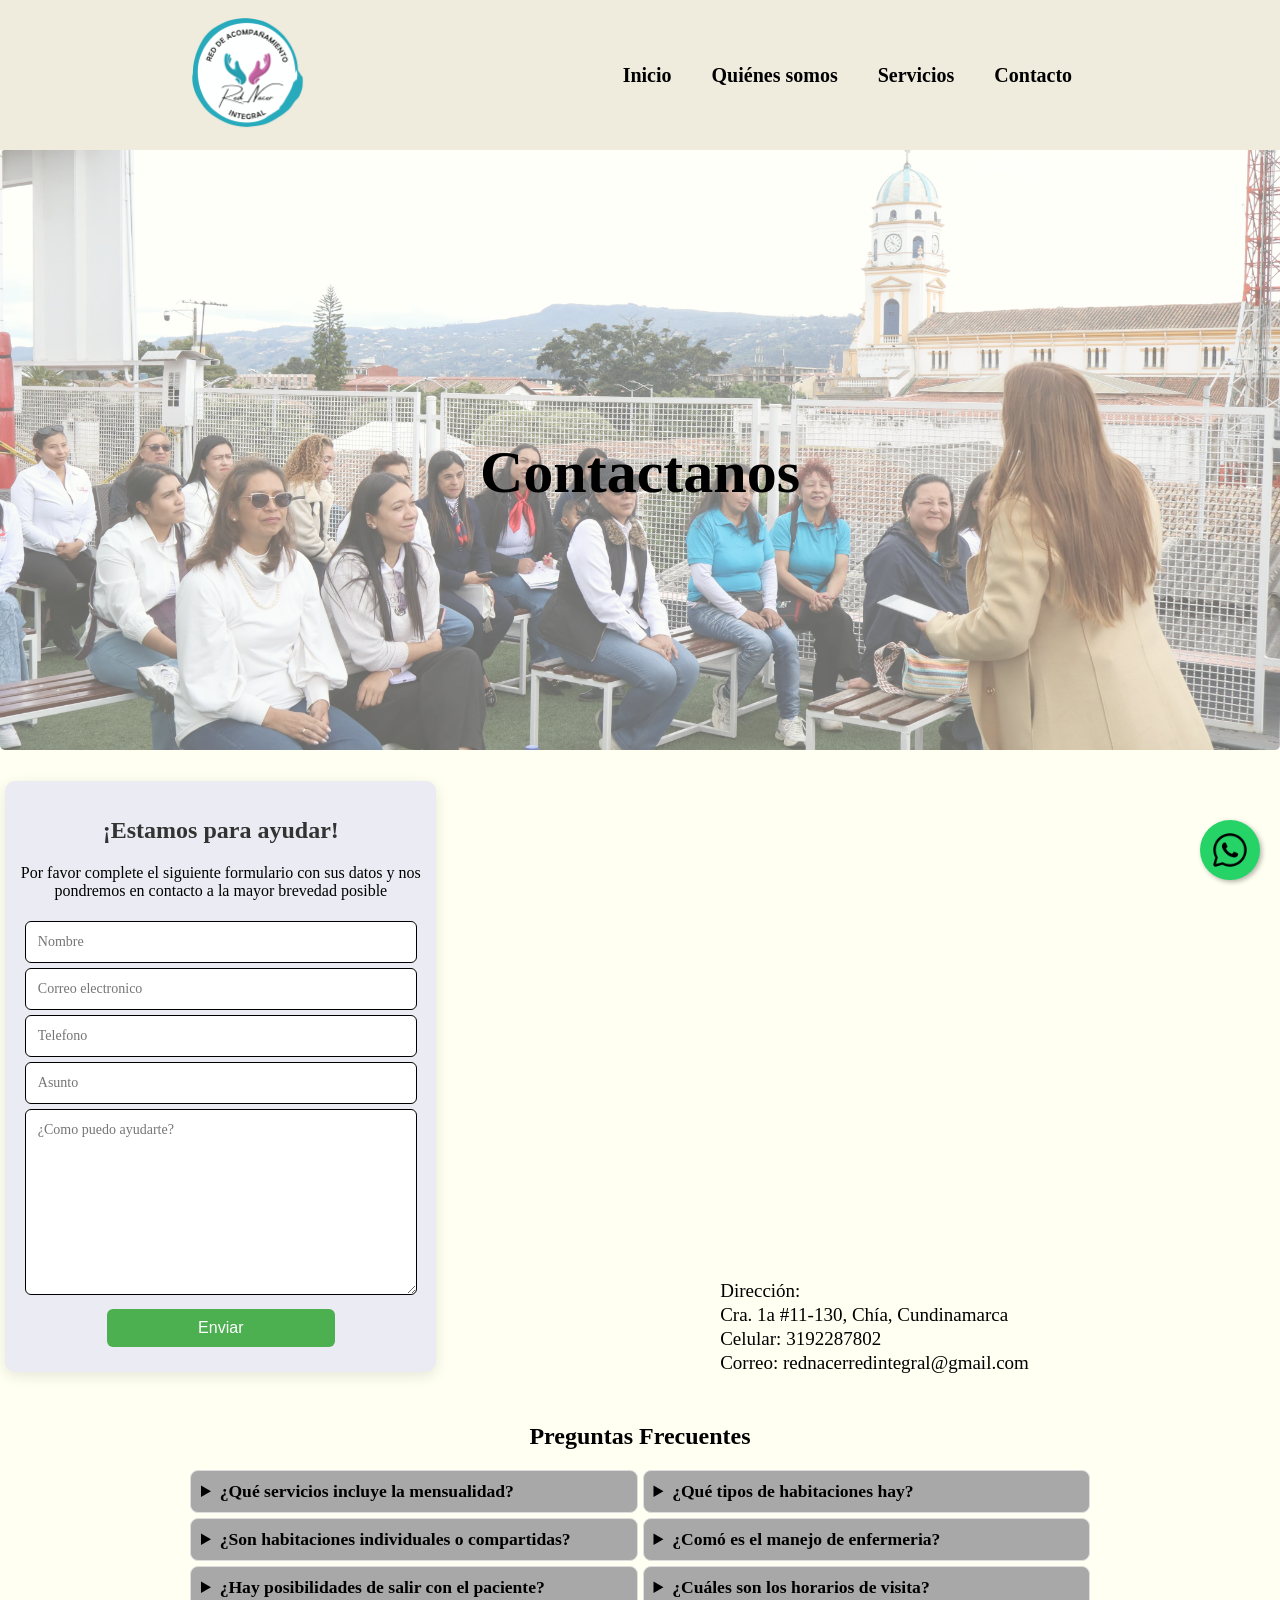
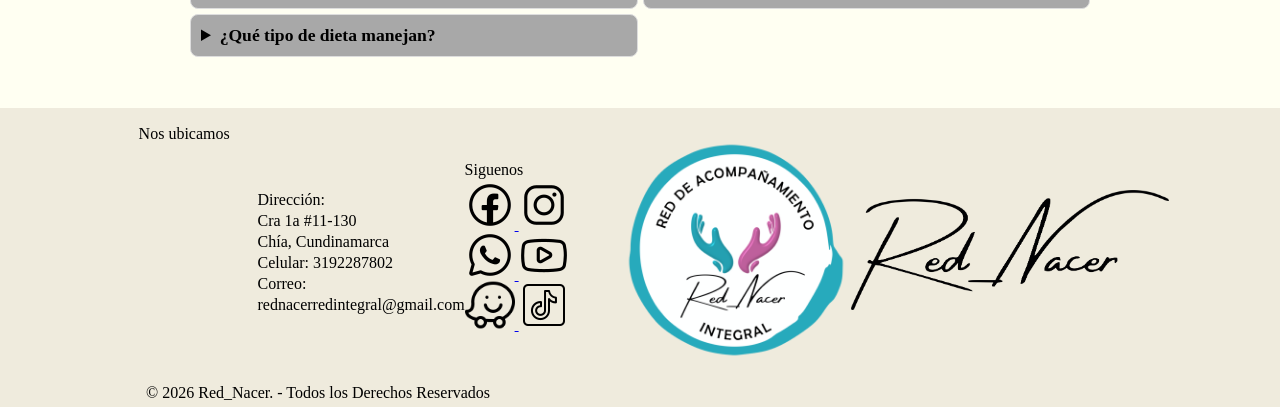
==== Contacto.html @ 2173541c "Add files via upload" ====
<!DOCTYPE html>
<html lang="en">
    <head>
        <meta charset="UTF-8">
        <meta name="viewport" content="width=device-width, initial-scale=1.0">
        <title>Red_Nacer</title>
        <link rel="stylesheet" href="CSS/style.css">
    </head>
    <body>
        <header>
            <div class="Con1">
                    <a href="index.html" class="Logo">
                        <img src = "Imagenes/HeayFoo/Imagotipo.png" alt="Red_Nacer">
                    </a>
                <nav>
                    <a href="index.html" class = "Botones">Inicio</a>
                    <a href="Quienes.html" class = "Botones">Quiénes somos</a>
                    <a href="Servicios.html" class = "Botones">Servicios</a>
                    <a href="Contacto.html" class = "Botones">Contacto</a>
                </nav>
            </div>
            
        </header>
        <section class="Superior">
            <div class="texto-superpuesto4">
                <h2>Contactanos</h2>
            </div>
            <div class="carrusel1">
                <div class="imagenes">
                    <div class="slide"><img src="Imagenes/Generales/CarruselNo1.jpg" alt="Imagen 1"></div>
                    <div class="slide"><img src="Imagenes/Generales/CarruselNo2.JPG" alt="Imagen 2"></div>
                    <div class="slide"><img src="Imagenes/Generales/CarruselNo3.JPG" alt="Imagen 3"></div>
                    <div class="slide"><img src="Imagenes/Generales/CarruselNo4.jpeg" alt="Imagen 4"></div>
                </div>
            </div>
        </section>
        <section class="PrimRec">
            <div class="formContainer">
                <h2>¡Estamos para ayudar!</h2>
                <p>Por favor complete el siguiente formulario con sus datos y nos pondremos en contacto a la mayor brevedad posible</p>
                <form action="https://formsubmit.co/rednacerredintegral@gmail.com" method="POST">
                <input type="text" id="nombre" name="nombre" required placeholder="Nombre"> 
                <input type="email" id="email" name="email" required placeholder="Correo electronico">
                <input type="tel" id="telefono" name="telefono" pattern="[0-9]{7,15}" placeholder="Telefono" required pla>
                <input type="text" id="asunto" name="asunto" required placeholder="Asunto">
                <textarea id="mensaje" name="mensaje" rows="5" required placeholder="¿Como puedo ayudarte?"></textarea>
                <input type="hidden" name="_next" value="http://127.0.0.1:5501/Contacto.html">
                <input type="hidden" name="_captcha" value="false">
                <div class="Bot">
                    <button type="submit">Enviar</button>
                </div>
                
                </form>
            </div>
                <div class="mapsContainer">
                    <div class="maps">
                        <iframe class="MapaInfe1" src="https://www.google.com/maps/embed?pb=!1m18!1m12!1m3!1d3975.491376787693!2d-74.0486475!3d4.8569976!2m3!1f0!2f0!3f0!3m2!1i1024!2i768!4f13.1!3m3!1m2!1s0x8e3f87f27288867b%3A0x726b973655802616!2zT2ZpQ2jDrWE!5e0!3m2!1ses!2sco!4v1778714699609!5m2!1ses!2sco" style="border:0;" allowfullscreen="" loading="lazy" referrerpolicy="no-referrer-when-downgrade"></iframe>
                    </div>
                    <div class="Dire">
                        <p>Dirección: </p>
                        <p>Cra. 1a #11-130, Chía, Cundinamarca</p>
                        <P>Celular: 3192287802</P>
                        <P>Correo: rednacerredintegral@gmail.com</P>
                    </div>
                </div>
            </div>

        </section>
        <h2 class="SubTitulo">Preguntas Frecuentes</h2>
        <div class="accordion">
            <details>
                <summary>¿Qué servicios incluye la mensualidad?</summary>
                <p>La mensualidad de la residencia permanente incluye minuta completa de alimentos, acceso a todas las terapias ofrecidas, servicio de lavanderia, aseo diario de la habitación, plan de cuidados dirigido por enfermeria, administración de medicamentos, asistencia en las actividades del paciente y participación en la rutina diaria del hogar</p>
            </details>
            <details>
                <summary>¿Qué tipos de habitaciones hay?</summary>
                <p> Tenemos dos tipos de habitación, una tipo cabaña de 16m2 en exteriores y otra tipo habitación interna de 21m2, ambas totalmente independientes y con baño privado</p>
            </details>
            <details>
                <summary>¿Son habitaciones individuales o compartidas?</summary>
                <p>Son habitaciones totalmente individuales con la posibilidad de ser flexibles para compartir segun lo requiera</p>
            </details>
            <details>
                <summary>¿Comó es el manejo de enfermeria?</summary>
                <p>Es un modelo donde se labora con dos enfermeras base en el dia, una cuidadora y dos enfermera en la noche, bajo la direción de una enfermera jefe especializada</p>
            </details>
            <details>
                <summary>¿Hay posibilidades de salir con el paciente?</summary>
                <p>Si, se permite la salida de residentes previamente informada por la familia y/o acudiente del paciente, junto con su medicación y acompañamiento del familiar o responsable</p>
            </details>
            <details>
                <summary>¿Cuáles son los horarios de visita?</summary>
                <p>De lunes a domingo de 9:30am a 4:30pm</p>
            </details>
            <details>
                <summary>¿Qué tipo de dieta manejan?</summary>
                <p>Manejamos una minuta guiada por nutricionista, realizamos una valoración inicial por cada paciente, seguimiento y control en la cual nos adaptamos a la necesidad del mismo</p>
            </details>

        </div>
        <footer>
            <div class = "ConFoot1">
                <div class="SubConFoot3">
                    <p>Nos ubicamos</p>
                    <iframe class="MapaInfe" src="https://www.google.com/maps/embed?pb=!1m18!1m12!1m3!1d7950.982753575386!2d-74.05170961396264!3d4.856997599999999!2m3!1f0!2f0!3f0!3m2!1i1024!2i768!4f13.1!3m3!1m2!1s0x8e3f87f27288867b%3A0x726b973655802616!2zT2ZpQ2jDrWE!5e0!3m2!1ses!2sco!4v1778654256208!5m2!1ses!2sco"style="border:0;" allowfullscreen="" loading="lazy" referrerpolicy="no-referrer-when-downgrade"></iframe>
                </div>
                <div class = "SubConFoot1">
                    <p>Dirección: </p>
                    <P>Cra 1a #11-130</P>
                    <p>Chía, Cundinamarca</p> 
                    <P>Celular: 3192287802</P>
                    <P>Correo:</P>
                    <p>rednacerredintegral@gmail.com</p>  
                </div>
                <div class ="SubConFoot2"> 
                    <div class ="Siguenos">Siguenos</div>
                    <div class ="Redes">
                        <a href="https://www.facebook.com/red.ruby.duque?rdid=NY1OnVmPwVbHK1QJ&share_url=https%3A%2F%2Fwww.facebook.com%2Fshare%2F1AuRaHdLq2%2F#">
                            <img src = "Imagenes/HeayFoo/icons8-facebook-50.png" alt = "Facebook de Red_Nacer">
                        </a>
                        <a href="https://www.instagram.com/red_nacer_rubyduque">
                            <img src = "Imagenes/HeayFoo/icons8-instagram-50.png" alt = "Instagram de Red_Nacer">
                        </a>
                        <a href="https://api.whatsapp.com/send?phone=573192287802&text=Hola,%20me%20gustar%C3%ADa%20obtener%20m%C3%A1s%20informaci%C3%B3n">
                            <img src = "Imagenes/HeayFoo/icons8-whatsapp-50.png" alt = "WhatsApp de la Montaña">
                        </a>
                        <a href="https://www.youtube.com/">
                            <img src = "Imagenes/HeayFoo/icons8-youtube-play-50.png" alt = "Youtube de RedNacer">
                        </a>
                        <a href="https://ul.waze.com/ul?venue_id=187433009.1874002406.13298839&overview=yes&utm_campaign=default&utm_source=waze_website&utm_medium=lm_share_location">
                            <img src = "Imagenes/HeayFoo/waze.png" alt = "Waze de Red_Nacer">
                        </a>
                        <a href="https://www.tiktok.com/">
                            <img src = "Imagenes/HeayFoo/icons8-tik-tok-50.png" alt = "tiktok de Red_Nacer">
                        </a>
                    </div>

                </div>
                <div class ="SubConFoot4">
                    <a href="index.html" class="LogoInfe">
                        <img src = "Imagenes/HeayFoo/Imagotipo.png" alt="Red_Nacer">
                    </a>
                    <a href="index.html" class="LogoInfe2">
                        <img src = "Imagenes/HeayFoo/Logotipo.png" alt="Red_Nacer">
                    </a>
                </div>



                
            </div>
            <div class = "ConFoot2">
                <p>© 2026 Red_Nacer. - Todos los Derechos Reservados</p>
            </div>
        </footer> 
        <a href="https://api.whatsapp.com/send?phone=573192287802&text=Hola,%20me%20gustar%C3%ADa%20obtener%20m%C3%A1s%20informaci%C3%B3n"class="whatsapp-float" target="_blank">
            <img src="Imagenes/HeayFoo/icons8-whatsapp-50.png" alt="WhatsApp" class="whatsapp-icon">
        </a> 
        <script defer src="main.js"></script>
        
    </body>
</html>
---- CSS/style.css ----
@font-face {
    font-family: BerlinSansFB;
    src: url("/Fuente/berlin-sans-fb/BRLNSRnormal.TTF");
}

body{
    margin: 0;
    list-style: none;
    background-color: #FFFFF2 ;
}
/*---------WhatsApp Flotante----------*/
.whatsapp-float {
    position: fixed;
    bottom: 20px;
    right: 20px;
    width: 60px;
    height: 60px;
    background-color: #25d366;
    border-radius: 50%;
    display: flex;
    align-items: center;
    justify-content: center;
    box-shadow: 2px 2px 5px rgba(0, 0, 0, 0.3);
}
.whatsapp-icon {
    width: 40px;
    height: 40px;
}
@media (max-width: 750px) {
    .whatsapp-float{
        width: 50px;
        height: 50px;
    }
    .whatsapp-icon{
        width: 30px;
        height: 30px;
    }
}

/*---------------HEADER---------------*/
/* ====== ESCRITORIO ====== */
header {
    background-color: #EFEBDD;
    font-family: BerlinSansFB;
    font-size: 20px;
}

header a {
    text-decoration: none;
    color: black;
}

header img {
    height: 119px;
}

header nav{
    justify-content: center;
}

.Con1 {
    display: flex;
    align-items: center;
    justify-content: space-around;
    max-width: 1200px;
    margin: 0 auto;
    padding: 13px 20px;
}
.Botones {
    padding: 13px 20px;
    transition: color 0.3s ease-in-out;
    font-weight: 580;
}
.Botones:hover {
    color: #38ADBE;
}

/* ====== RESPONSIVE HEADER ====== */
.Con1 nav{
    display: flex;
}
@media (max-width: 770px) {
    header img {
        height: 80px;
    }
    .Con1 {
        display: flex;
        flex-direction: column;
    }
    .Con1 nav{
        width: 100%;
    }
    .Botones{
        padding-inline: 6%;
        padding-block: 1%;
        font-size: 17px;
    }
}
@media (max-width: 500px) {
    header img {
        height: 80px;
    }
    .Con1 {
        display: flex;
        flex-direction: column;
    }
    .Botones{
        padding-inline: 2.7%;
    }
}

/*---------------FOOTER---------------*/
footer{
    height: 100%;
    background-color:#EFEBDD;
    align-items: center;   
    justify-content: center;
    padding-left: 52px;
    padding-right: 52px;
    padding-top: 17px;
    padding-bottom: 5px;
}
.LogoInfe{
    height: auto;
    width: auto;
}
.LogoInfe img{
    max-height: 230px;
}
.LogoInfe2{
    height: auto;
    width: auto;
    align-items: center;
}
.LogoInfe2 img{
    max-height: 120px;
    align-items: center;
}
.ConFoot1{
    display: flex;
    align-items: center;  
    justify-content: space-around;
    padding-left: 5%;
    padding-right: 5%;
}
.SubConFoot1{
    line-height: 5px;
    font-family: BerlinSansFB;
    font-size: 16px;
    align-items: center;
    font-weight: 530
}
.SubConFoot2{
    line-height: 5px;
    font-family: BerlinSansFB;
    font-size: 16px;
    font-weight: 530;
}

.SubConFoot2 div{
    padding-bottom: 5%;
}
.SubConFoot2 img{
    max-width: 50px;
}
.ConFoot2{
    padding-left: 8%;
    font-family: BerlinSansFB;
    font-weight: 530;
}
.ConFoot2 p{
    padding-top: 5px;
    margin: 0%;
}
.SubConFoot3{
    font-family: BerlinSansFB;
    font-weight: 530;
    text-align: center;
}
.SubConFoot3 p{
    margin: 0%;
    padding-bottom: 1%;
}
.SubConFoot4{
    display: flex ;
    align-items: center;

}
.MapaInfe{
    min-height: 230px;
    width: 100%;
}

@media (max-width: 1025px) {
    .LogoInfe img{
        height: 130px;
    }
    .LogoInfe2 img{
        height: 70px;
    }
    .SubConFoot1{
        font-size: 14px;
    }
    .SubConFoot2{
        font-size: 15px;
    }
    .SubConFoot3 p{
        font-size: 15px;
    }
    .SubConFoot2 img{
        height: 35px;
    }
    .MapaInfe{
        height: 20px;
    }
}
@media (max-width: 820px) {
    .LogoInfe img{
        height: 110px;
    }
    .LogoInfe2 img{
        height: 90px;
    }
    .ConFoot1{
        flex-direction: column;
    }
    .SubConFoot1{
        font-size: 13px;
    }
    .SubConFoot2{
        font-size: 13px;
    }
    .SubConFoot2 img{
        transform: scale(0.9);
    }
    .SubConFoot3 p{
        font-size: 13px;
    }
}
@media (max-width: 400px) {
    .LogoInfe img{
        height: 100px; 
    }
    .LogoInfe2 img{
        height: 80px; 
    }
    .SubConFoot1{
        font-size: 11px;
    }
    .SubConFoot2 img{
        transform: scale(0.8);
    }
    .ConFoot2{
        font-size: 11px;
    }
}
/*-----------------------PAGINA PRINCIPAL------------------------*/
/*---------------CARRUSEL---------------*/
.carrusel {
    width: 100%;
    height: 600px;
    overflow: hidden;
    border-radius: 5px;
    box-shadow: 0 0 10px rgba(0,0,0,0);
    position: relative;
}
.imagenes {
    display: flex;
    width: 100%;
    height: 100%;
    animation: deslizar 18s infinite;
    opacity: 0.6;
}
.slide {
    width: 100%;
    flex-shrink: 0;
}
.slide img {
    width: 100%;
    height: 100%;
    object-fit: cover;
}
/* Animación automática */
@keyframes deslizar {
    /* Imagen 1 */
    0%   { transform: translateX(0%); }
    20%  { transform: translateX(0%); }

    /* Imagen 2 */
    25%  { transform: translateX(-100%); }
    45%  { transform: translateX(-100%); }

    /* Imagen 3 */
    50%  { transform: translateX(-200%); }
    70%  { transform: translateX(-200%); }

    /* Imagen 4 */
    75%  { transform: translateX(-300%); }
    95%  { transform: translateX(-300%); }

    /* Regreso a inicio */
    100% { transform: translateX(0%); }
}
/*---------------Experiencia---------------*/
.Superior{
    display: flex;
    align-items: center;     /* centra verticalmente */
    justify-content: center; /* centra horizontalmente */
    pointer-events: none;    /* para que no interfiera con clics si es necesario */
}
.texto-superpuesto {
    position: absolute;
    background-color: transparent;
    color: black;
    padding: 0%;
    border-radius: 8px;
    z-index: 1; /* asegúrate de que esté por encima */
    width:fit-content;
    max-width: 15%;     
}
.texto-superpuesto h2 {
    margin-bottom: 5px;
    font-size: 32px;
    font-family: BerlinSansFB;
    width: fit-content;
    text-align: center;
}
.Experiencia{
    text-align: center;
    height: fit-content;
    padding-top: 50px;
    padding-bottom: 50px;
    padding-left: 30%;
    padding-right: 30%;
}
.Experiencia h3{
    font-family: BerlinSansFB;
    font-size: 48px;
    font-weight: bold;
    height: 40%;
}

@media (max-width: 1025px) {
    .texto-superpuesto{
        max-width: 50%;
    }
}
@media (max-width: 770px) {
    .texto-superpuesto{
        max-width: 70%;
    }
    .Experiencia{
        padding: 5%;
    }
    .Experiencia p{
        text-align: center;
    }
    .Experiencia h3{
        font-size: 30px;
    }
}
/*---------------PILARES---------------*/
/* Contenedor principal de pilares */
.pilares {
    text-align: center;
    padding-bottom: 30px;
    background-color: #FFFFF2;
}

.pilares h2 {
    font-size: 28px;
    margin: 0px;
    padding: 30px;
    font-family: BerlinSansFB;
}

/* Grid de pilares */
.contenedor-pilares {
    display: grid;
    grid-template-columns: repeat(auto-fit, minmax(280px, 1fr));
    gap: 20px;
    max-width: 1200px; /* Limita el ancho máximo */
    margin: 0 auto; /* Centra el contenedor */
    padding: 0 20px; /* Espaciado lateral */
}

/* Limitar a máximo 3 columnas en pantallas grandes */
@media (min-width: 1024px) {
    .contenedor-pilares {
        grid-template-columns: repeat(3, 1fr);
    }
}

/* Cada pilar individual */
.pilar {
    position: relative;
    width: 100%; /* Cambiado de 380px a 100% */
    height: 380px;
    overflow: hidden;
    border-radius: 5px;
    margin: 0 auto; /* Centra si hay espacio extra */
}

.pilar img {
    width: 100%;
    height: 100%;
    object-fit: cover;
    filter: brightness(85%);
    transition: filter 0.8s ease-in-out;
    opacity: 0.65;
}

.pilar .texto {
    font-family: BerlinSansFB;
    position: absolute;
    top: 50%; /* Cambiado de bottom a top */
    left: 50%;
    transform: translate(-50%, -50%); /* Centra horizontal Y verticalmente */
    font-size: 22px;
    font-weight: bold;
    color: black;
    background-color: transparent;
    padding: 6px 12px;
    border-radius: 5px;
    backdrop-filter: blur(3px);
}

.texto.normal {
    color: black;
}

.texto.hover {
    color: black;
    opacity: 0;
    pointer-events: none;
    font-family: BerlinSansFB;
}

.pilar:hover img {
    filter: brightness(60%);
    opacity: 0.3;
    transition: filter 0.8s ease-in-out;
}

.pilar:hover .texto.normal {
    opacity: 0;
}

.pilar:hover .texto.hover {
    opacity: 1;
}
@media (min-width: 1024px) {
            .contenedor-pilares {
                grid-template-columns: repeat(3, 1fr);
            }
        }

        /* 2 columnas en tablets */ 
@media (min-width: 768px) and (max-width: 1023px) {
            .contenedor-pilares {
                grid-template-columns: repeat(2, 1fr);
            }
        }

        /* 1 columna en móviles */
@media (max-width: 767px) {
            .contenedor-pilares {
                grid-template-columns: 1fr;
            }
        }
@media (max-width: 1025px) {
    .pilar {
        height: 340px;
    }
}
@media (max-width: 770px) {
    .pilar {
        display: flex;
        width: 100%;
        height: 100%;
        border-radius: 10%;
        align-items: center;
        justify-content: center;
    }
    .pilar:hover .texto.hover {
        font-size: 16px;
    }
}
/*---------------NUESTROS SERVICIOS---------------*/
.NuestroServicios {
    width: 100%;
    background-color: #FFFFF2;
    text-align: center;
    font-family: BerlinSansFB;
    padding-bottom: 30px;
}
.NuestroServicios h2 {
    font-size: 24px;
    padding: 30px;
    margin: 0%;

}
.bloque {
    display: flex;
    align-items: center;
    justify-content: center;
    gap: 5%;
    padding-bottom: 30px;
    padding-top: 30px;
    padding-left: 15%;
    padding-right: 15%;
    flex-wrap: wrap;
}
.bloque:hover{
    background-color: #ffffde;
}
.bloque img {
    width: 45%;
    height: auto;
    border-radius: 5px;
}
.bloqueAlt {
    display: flex;
    align-items: center;
    justify-content: center;
    gap: 5%;
    padding-bottom: 30px;
    padding-top: 30px;
    padding-left: 15%;
    padding-right: 15%;
    flex-wrap: wrap;
}
.bloqueAlt:hover{
    background-color:#ffffde;
}
.bloqueAlt img {
    width: 45%;
    height: auto;
    border-radius: 5px;
}
.contenido {
    width: 35%;
    text-align: center;
    padding-left: 1%;
    padding-right: 1%;
}
.contenido h3 {
    font-size: 1.2rem;
    
}
.contenido p {
    font-size: 20px;
    line-height: 1.5;
    font-family: BerlinSansFB;
}
.espacios a{
    text-decoration: none;
    color: black;
}

@media (max-width: 1025px) {
    .bloque{
        padding-inline: 1%;
    }
    .bloqueAlt{
        padding-inline: 1%;
    }
    .bloque img {
    width: 40%;
    height: auto;
    }
    .bloqueAlt img {
    width: 40%;
    height: auto;
    }
}
@media (max-width: 770px) {
    .bloque{
        padding-inline: 1%;
    }
    .bloque img{
        width: 85%;
    }
    .bloqueAlt{
        padding-inline: 1%;
        flex-direction: column-reverse;
    }
    .bloqueAlt img{
        width: 85%;
    }
    .contenido{
        width: 85%;
    }
}
@media (max-width: 450px) {
    .bloque{
        padding-inline: 2%;
        flex-direction: column;
    }
    .bloqueAlt{
        padding-inline: 2%;
        flex-direction: column-reverse;

    }
}
/*----------------------SERVICIOS-----------------------*/
/*--------------SUPERIOR----------------*/
.texto-superpuesto1 {
    position: absolute;
    background-color: transparent;
    color: black;
    padding: 0%;
    border-radius: 8px;
    z-index: 1; /* asegúrate de que esté por encima */
    width:fit-content;
    max-width: 15%;     
}
.texto-superpuesto1 h2 {
    margin-bottom: 5px;
    font-size: 60px;
    font-family: BerlinSansFB;
    width: fit-content;
    text-align: center;
}
/*--------------SERVICIOS----------------*/
.Servicios {
    width: 100%;
    background-color: white;
    text-align: center;
    font-family: BerlinSansFB;
}
.Servicios h2 {
    font-size: 24px;
    padding: 30px;
    margin: 0%;
}
.bloque1 {
    font-family: nunito;
    display: flex;
    align-items: center;
    justify-content:center;
    gap: 5%;
    padding-bottom: 1%;
    padding-top: 1%;
    padding-left: 1%;
    padding-right: 1%;
    flex-wrap: wrap;
    margin-top: 1%;
    margin-bottom: 1%;
    margin-inline: 14%;
    background-color: #EBEBF3;
    border-radius: 5px;
}
.bloque1 img {
    width: 30%;
    height: auto;
    border-radius: 5px;
}
.bloque1 ul{
    text-align: left;
    font-family: nunito;
}
.bloque1Alt {
    font-family: nunito;
    display: flex;
    align-items: center;
    justify-content:center;
    gap: 5%;
    padding-bottom: 1%;
    padding-top: 1%;
    padding-left: 1%;
    padding-right: 1%;
    flex-wrap: wrap;
    margin-top: 1%;
    margin-bottom: 1%;
    margin-inline: 14%;
    background-color: #EBEBF3;
    border-radius: 5px;
}
.bloque1Alt img {
    width: 30%;
    height: auto;
    border-radius: 5px;
}
.bloque1Alt ul{
    text-align: left;
    font-family: nunito;
}
.contenido1 {
    width: 35%;
    text-align: center;
    padding-left: 1%;
    padding-right: 1%;
}
.contenido1 h3 {
    font-size: 1.2rem;
}
.contenido1 p {
    font-size: 16px;
    line-height: 1.5;
}
.Servicios a{
    text-decoration: none;
    color: black;
}
@media (max-width: 1025px) {
    .texto-superpuesto1{
        max-width: 50%;
    }
    .bloque1{
        margin-inline: 2%;
        gap: 2%;
    }
    .bloque1 img{
        width: 50%;
    }
    .bloque1Alt{
        margin-inline: 2%;
        gap: 2%;
    }
    .bloque1Alt img{
        width: 50%;
    }
    .contenido1{
        width: 45%;
    }
    .contenido1 p{
        padding-block: 1%;
        margin-block: 1%;
        font-size: 15px;
    }
}
@media (max-width: 770px) {
    .texto-superpuesto1{
        max-width: 70%;
    }
    .bloque1{
        flex-direction:column;
    }
    .bloque1 img{
        width: 80%;
    }
    .bloque1Alt img{
        width: 80%;
    }
    .contenido1{
        width: 85%;
    }
    .contenido1 p{
        padding-block: 1%;
        margin-block: 1%;
        font-size: 14px;
    }
    .bloque1Alt{
        margin-block: 2%;
        flex-direction: column-reverse;
    }
}




/*------------------QUIENES SOMOS----------------------*/
/*--------------SUPERIOR----------------*/
.texto-superpuesto3 {
    position: absolute;
    background-color: transparent;
    color: black;
    padding: 0%;
    border-radius: 8px;
    z-index: 1; /* asegúrate de que esté por encima */
    width:fit-content;
    max-width: 30%;     
}
.texto-superpuesto3 h2 {
    margin-bottom: 5px;
    font-size: 60px;
    font-family: BerlinSansFB;
    width: fit-content;
    text-align: center;
    z-index: 100;
}

/*------------EQUIPO-----------*/
.Equipo {
    width: 100%;
    background-color: #FFFFF2;
    text-align: center;
    font-family: BerlinSansFB;
}
.bloque3 {
    display: flex;
    align-items: center;
    justify-content:center;
    flex-wrap:wrap;
    padding-block: 1%;
    padding-inline: 1%;
    margin-block: 1%;
    margin-inline: 18%;
    background-color: #FFFFF2;
    border-radius: 10px;
}
.EqIMG{
    width: 100%;
}
.img-container {
    position: relative;
    display: flex;
    justify-content: center;
    align-items: center;
    max-height: 100%;
    width: 100%;
    margin-inline: 10% ;
    border-radius: 10px;
    overflow: hidden;
}
.contenido3{
    margin-inline: 4%;
    margin-bottom: 2%;
}
.contenido3 h3{
    font-size: 24px;
}
.contenido3 p{
    font-size: 19px;
}
@media (max-width: 1025px) {
    .texto-superpuesto3{
        max-width: 100%;
    }
    .bloque2{
        margin-inline: 4%;
    }
    .Gene{
        margin-inline: 8%;
    }
    .bloque3{
        margin-inline: 8%;
    }
}
@media (max-width: 770px) {
    .SubGene h3 {
    font-size: 20px;  
    }
    .SubGene p {
        font-size: 16px;
        line-height: 1.5;
    }
    .meta p{
        color: white;
        font-weight: 500;
        font-size: 16px;
    }
    .contenido3 h3{
    font-size: 21px;
    }
    .contenido3 p{
    font-size: 16px;
    }
    .img-container {
        max-height: 300px;
    }

}
@media (max-width: 450px){
    .texto-superpuesto3 h2{
        font-size: 35px;
    }
    .Gene{
        margin-inline: 5%;
    }
    .bloque3{
        margin-inline: 5%;
    }
    SubGene h3 {
    font-size: 15px;  
    }
    .SubGene p {
        font-size: 13px;
        line-height: 1.5;
    }
    .meta p{
        font-size: 13px;
    }
    .contenido3 h3{
    font-size: 16px;
    }
    .contenido3 p{
    font-size: 13px;
    }
    .img-container {
        max-height: 300px;
        margin-inline: 5%;
    }
    .meta{
        margin-inline: 6%;
    }
}

/*---------------PILARES QUIENES SOMOS  ---------------*/
/* Contenedor principal de pilares */
.Tit{
    font-size: 40px;
}
.pilares1 {
    text-align: center;
    padding-bottom: 30px;
    background-color: #FFFFF2;
}

.pilares1 h2 {
    font-size: 28px;
    margin: 0px;
    padding: 30px;
    font-family: BerlinSansFB;
}

/* Grid de pilares */
.contenedor-pilares1 {
    display: grid;
    grid-template-columns: repeat(auto-fit, minmax(280px, 1fr));
    gap: 20px;
    max-width: 1200px;
    margin: 0 auto;
    padding: 2% 26px;
    justify-items: center; /* Centra los elementos */
}

/* Limitar a máximo 4 columnas en pantallas grandes */
@media (min-width: 1024px) {
    .contenedor-pilares1 {
        grid-template-columns: repeat(3, 1fr);
        justify-items: center; /* Mantén el centrado */
    }
}

/* Cada pilar individual */
.pilar1 {
    position: relative;
    width: 100%;
    max-width: 300px; /* ← Limita el ancho máximo */
    height: 700px;
    overflow: hidden;
    border-radius: 5px;
    margin: 0; /* Quita el margin auto, ya no es necesario */
}

.pilar1 img {
    width: 100%;
    height: 100%;
    object-fit: cover;
    filter: brightness(85%);
    transition: filter 0.8s ease-in-out;
    opacity: 0.65;
}

.pilar1 .texto {
    font-family: BerlinSansFB;
    position: absolute;
    top: 50%; /* Cambiado de bottom a top */
    left: 50%;
    transform: translate(-50%, -50%); /* Centra horizontal Y verticalmente */
    font-size: 25px;
    font-weight: bold;
    color: black;
    background-color: transparent;
    padding: 6px 12px;
    border-radius: 5px;
    backdrop-filter: blur(3px);
}

.pilar1:hover img {
    filter: brightness(60%);
    opacity: 0.3;
    transition: filter 0.8s ease-in-out;
}

.pilar1:hover .texto.normal {
    opacity: 0;
}

.pilar1:hover .texto.hover {
    opacity: 1;
}

        /* 2 columnas en tablets */ 
@media (min-width: 768px) and (max-width: 1023px) {
            .contenedor-pilares1 {
                grid-template-columns: repeat(2, 1fr);
            }
        }

        /* 1 columna en móviles */
@media (max-width: 767px) {
            .contenedor-pilares1 {
                grid-template-columns: 1fr;
            }
        }
@media (max-width: 1025px) {
    .pilar1 {
        height: 340px;
    }
}
@media (max-width: 770px) {
    .pilar1 {
        display: flex;
        width: 80%;
        height: 400px;
        border-radius: 10%;
        align-items: center;
        justify-content: center;
    }
    .pilar1:hover .texto.hover {
        font-size: 16px;
    }
}

/*------------------CONTACTO----------------------*/
/*--------------SUPERIOR----------------*/
.texto-superpuesto4 {
    position: absolute;
    background-color: transparent;
    color: black;
    padding: 0%;
    border-radius: 8px;
    z-index: 1; /* asegúrate de que esté por encima */
    width:fit-content;
    max-width: 30%;     
}
.texto-superpuesto4 h2 {
    margin-bottom: 5px;
    font-size: 60px;
    font-family: BerlinSansFB;
    width: fit-content;
    text-align: center;
    z-index: 100;
}
/*---------------CARRUSEL---------------*/
.carrusel1 {
    width: 100%;
    height: 600px;
    overflow: hidden;
    border-radius: 5px;
    box-shadow: 0 0 10px rgba(0,0,0,0);
    position: relative;
}
.imagenes1 {
    display: flex;
    width: 100%;
    height: 100%;
    animation: deslizar 18s infinite;
    opacity: 0.6;
}
.slide1 {
    width: 100%;
    flex-shrink: 0;
}
.slide1 img {
    width: 100%;
    height: 100%;
    object-fit: cover;
}
/*------------Formulario-------------*/
.formContainer {
    background: #EBEBF3;
    padding-inline: 1.2%;
    padding-block: 1.2%;
    border-radius: 10px;
    box-shadow: 0px 4px 15px rgba(0,0,0,0.1);
    max-width: 400px;
    width: 100%;
    font-family: BerlinSansFB;
    align-items: center;
}
.formContainer h2 {
    text-align: center;
    margin-bottom: 20px;
    color: #333;
    font-size: 24px;
}
.formContainer p {
    text-align: center;
    font-size: 19;
}
input{
    font-family: BerlinSansFB;
}
form input, form textarea {
    width:91.5%;
    padding: 12px;
    margin-top: 5px;
    border: 1px solid black;
    border-radius: 6px;
    font-size: 14px;
    margin-inline: 1%;
}
form input:focus,form textarea:focus {
    border-color: #4CAF50;
    outline: none;
}
textarea{
    font-family: BerlinSansFB;
    height: 160PX;
}
.Bot{
    display: flex;
    justify-content: center;
    align-items: center;
    margin: 2.5%;
}
button {
    
    width: 60%;
    padding: 10px;
    background: #4CAF50;
    color: white;
    font-size: 16px;
    border: none;
    border-radius: 6px;
    cursor: pointer;
    transition: background 0.3s ease;
    align-items: center;

}
button:hover {
    background: #45a049;
}
.PrimRec{
    padding-block: 1.5%;
    display: flex;
    gap: 3%;
    align-items: center ;
    justify-content: center;
}
.maps{
    width: 800px;   
    height: 500px;  
    position: relative;
    overflow: hidden;
}
.maps iframe{
    position: absolute;
    top: 0;
    left: 0;
    width: 100%;
    height: 100%;
    border: none;
}
.mapsContainer{
    display: flex;
    flex-direction: column;
    align-items: center;
}
.Dire{
    line-height: 5px;
    font-family: BerlinSansFB;
    font-size: 19px;
    font-weight: 530
}
/*-------------------acordion-------------*/
.SubTitulo{
    text-align: center;
    font-family: BerlinSansFB;
}
.SubTitulo h2{
    margin-block: 1%;
}
.accordion {
    padding-bottom: 4%;
    max-width: 900px;
    margin: auto;
    display: grid;
    grid-template-columns: repeat(auto-fit, minmax(350px, 1fr));
    gap: 5px;
    align-items: stretch; 
    font-family: BerlinSansFB;
}
details {
    background: #A8A8A8;
    border-radius: 8px;
    border: 1px solid #ddd;
    padding: 10px;
    cursor: pointer;
    transition: all 0.3s ease;
    display: flex;
    flex-direction: column; 
}
summary {
    font-weight: bold;
    font-size: 1.1em;
    outline: none;
}
details[open] {
    background: #e3f2fd;
    border-color: #90caf9;
}
details p {
    margin: 10px 0 0;
    font-size: 0.95em;
    color: #333;
    flex-grow: 1; 
}
@media (max-width: 1200px) {
    .maps{
        width: 700px;  
        height: 400px;   
    }
}
@media (max-width: 1025px) {
    .texto-superpuesto4 {
        max-width: 100%;     
    }
    .texto-superpuesto4 h2{
        font-size: 39px;
    }
    .PrimRec{
        flex-direction: column-reverse;
    }
    .maps{
        width: 600px;  
        height: 300px;   
    }
}
@media (max-width: 770px) {
    .maps{
        width: 450px;  
        height: 300px;   
    }

}
@media (max-width: 450px){
    .maps{
        width: 320px;    
    }
    .Dire{
        font-size: 16px;
        text-align: center;
    }
    .PrimRec{
        padding-block: 0.5%;
    }
    .formContainer{
        width: 340px;
    }
}
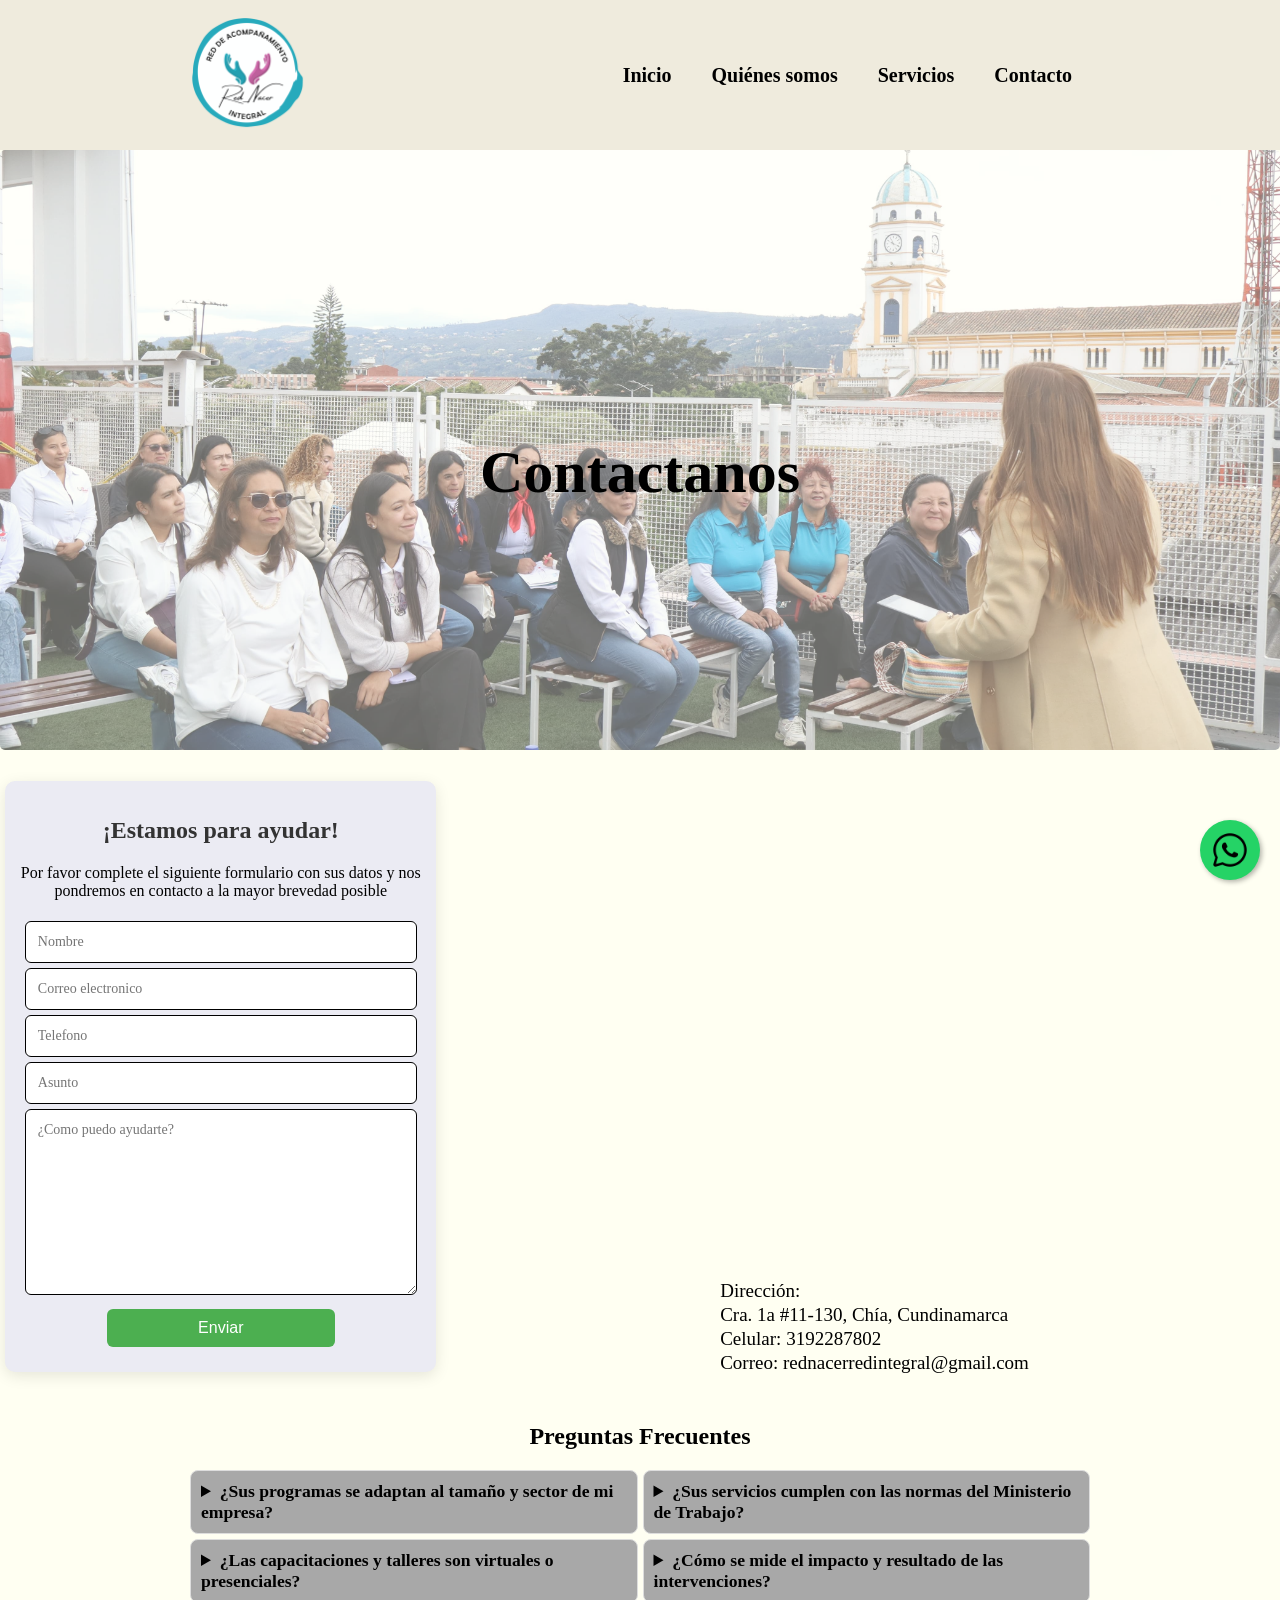
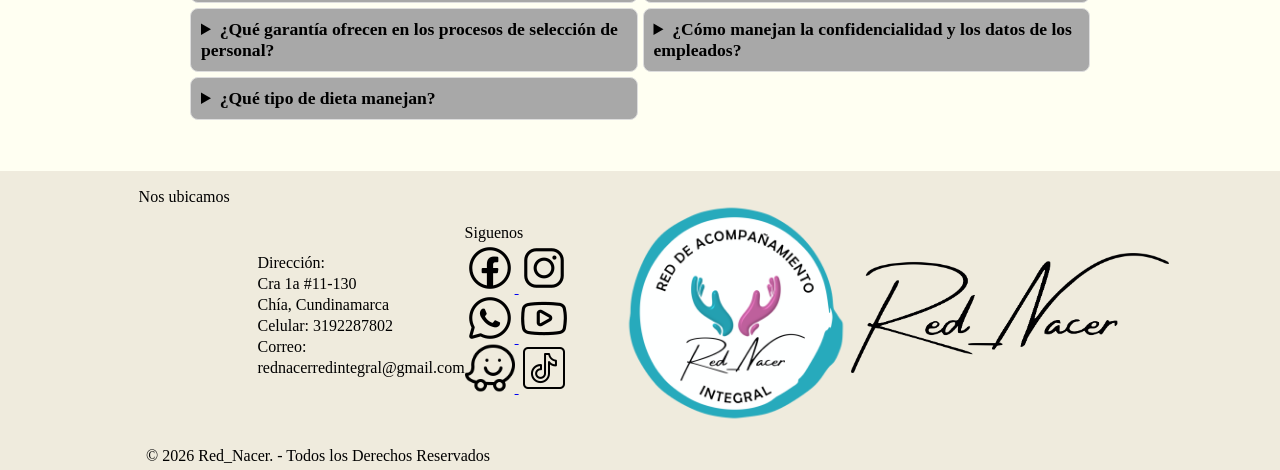
==== commit 178aaadd: "Preguntas frecuentes Cambio en preguntas frecuentes" ====
--- a/Contacto.html
+++ b/Contacto.html
@@ -69,32 +69,32 @@
         <h2 class="SubTitulo">Preguntas Frecuentes</h2>
         <div class="accordion">
             <details>
-                <summary>¿Qué servicios incluye la mensualidad?</summary>
-                <p>La mensualidad de la residencia permanente incluye minuta completa de alimentos, acceso a todas las terapias ofrecidas, servicio de lavanderia, aseo diario de la habitación, plan de cuidados dirigido por enfermeria, administración de medicamentos, asistencia en las actividades del paciente y participación en la rutina diaria del hogar</p>
+                <summary>¿Sus programas se adaptan al tamaño y sector de mi empresa?</summary>
+                <p>Se debe aclarar que cada intervención parte de un diagnóstico previo para alinearse a la cultura, sector (ej. industrial, servicios, tecnología) y número de colaboradores de la organización.</p>
             </details>
             <details>
-                <summary>¿Qué tipos de habitaciones hay?</summary>
-                <p> Tenemos dos tipos de habitación, una tipo cabaña de 16m2 en exteriores y otra tipo habitación interna de 21m2, ambas totalmente independientes y con baño privado</p>
+                <summary>¿Sus servicios cumplen con las normas del Ministerio de Trabajo?</summary>
+                <p>Es crucial dar tranquilidad legal, confirmando que los procesos están alineados con la normatividad vigente (como la Resolución 2646 de 2008 y la Resolución 2764 de 2022) y que son liderados por psicólogos especialistas con licencia en Salud Ocupacional / SST.</p>
             </details>
             <details>
-                <summary>¿Son habitaciones individuales o compartidas?</summary>
-                <p>Son habitaciones totalmente individuales con la posibilidad de ser flexibles para compartir segun lo requiera</p>
+                <summary>¿Las capacitaciones y talleres son virtuales o presenciales?</summary>
+                <p>Explicar la flexibilidad operativa del negocio para cubrir equipos en teletrabajo, sedes principales o modelos mixtos a nivel nacional.</p>
             </details>
             <details>
-                <summary>¿Comó es el manejo de enfermeria?</summary>
-                <p>Es un modelo donde se labora con dos enfermeras base en el dia, una cuidadora y dos enfermera en la noche, bajo la direción de una enfermera jefe especializada</p>
+                <summary>¿Cómo se mide el impacto y resultado de las intervenciones?</summary>
+                <p>Indicar qué indicadores (KPIs) se entregan (ej. reducción del ausentismo, mejora en el clima laboral, evaluaciones de apropiación de conocimiento o informes ejecutivos post-intervención).</p>
             </details>
             <details>
-                <summary>¿Hay posibilidades de salir con el paciente?</summary>
-                <p>Si, se permite la salida de residentes previamente informada por la familia y/o acudiente del paciente, junto con su medicación y acompañamiento del familiar o responsable</p>
+                <summary>¿Qué garantía ofrecen en los procesos de selección de personal?</summary>
+                <p>Detallar los tiempos promedio de entrega de ternas y el periodo de garantía (reemplazo sin costo) si el candidato no se adapta en los primeros meses.</p>
             </details>
             <details>
-                <summary>¿Cuáles son los horarios de visita?</summary>
+                <summary>¿Cómo manejan la confidencialidad y los datos de los empleados?</summary>
                 <p>De lunes a domingo de 9:30am a 4:30pm</p>
             </details>
             <details>
                 <summary>¿Qué tipo de dieta manejan?</summary>
-                <p>Manejamos una minuta guiada por nutricionista, realizamos una valoración inicial por cada paciente, seguimiento y control en la cual nos adaptamos a la necesidad del mismo</p>
+                <p>Asegurar el estricto cumplimiento de la Ley de Habeas Data (Ley 1581) y el secreto profesional de la psicología, aclarando que a la empresa se le entregan datos analíticos agrupados, nunca historiales individuales.</p>
             </details>
 
         </div>
--- a/CSS/style.css
+++ b/CSS/style.css
@@ -1,7 +1,6 @@
-@font-face {
-    font-family: BerlinSansFB;
-    src: url("/Fuente/berlin-sans-fb/BRLNSRnormal.TTF");
-}
+@import url('https://rawcdn.githack.com/CesarFRodriguez/Tipografias/4246fede8901e73448bd40245115383a73ac1578/stylesheet.css');
+
+
 
 body{
     margin: 0;
@@ -41,7 +40,7 @@
 /* ====== ESCRITORIO ====== */
 header {
     background-color: #EFEBDD;
-    font-family: BerlinSansFB;
+    font-family: berlin_sans_fbregular;
     font-size: 20px;
 }
 
@@ -145,14 +144,14 @@
 }
 .SubConFoot1{
     line-height: 5px;
-    font-family: BerlinSansFB;
+    font-family: berlin_sans_fbregular;
     font-size: 16px;
     align-items: center;
     font-weight: 530
 }
 .SubConFoot2{
     line-height: 5px;
-    font-family: BerlinSansFB;
+    font-family: berlin_sans_fbregular;
     font-size: 16px;
     font-weight: 530;
 }
@@ -165,7 +164,7 @@
 }
 .ConFoot2{
     padding-left: 8%;
-    font-family: BerlinSansFB;
+    font-family: berlin_sans_fbregular;
     font-weight: 530;
 }
 .ConFoot2 p{
@@ -173,7 +172,7 @@
     margin: 0%;
 }
 .SubConFoot3{
-    font-family: BerlinSansFB;
+    font-family: berlin_sans_fbregular;
     font-weight: 530;
     text-align: center;
 }
@@ -321,7 +320,7 @@
 .texto-superpuesto h2 {
     margin-bottom: 5px;
     font-size: 32px;
-    font-family: BerlinSansFB;
+    font-family: berlin_sans_fbregular;
     width: fit-content;
     text-align: center;
 }
@@ -334,7 +333,7 @@
     padding-right: 30%;
 }
 .Experiencia h3{
-    font-family: BerlinSansFB;
+    font-family: berlin_sans_fbregular;
     font-size: 48px;
     font-weight: bold;
     height: 40%;
@@ -371,7 +370,7 @@
     font-size: 28px;
     margin: 0px;
     padding: 30px;
-    font-family: BerlinSansFB;
+    font-family: berlin_sans_fbregular;
 }
 
 /* Grid de pilares */
@@ -411,7 +410,7 @@
 }
 
 .pilar .texto {
-    font-family: BerlinSansFB;
+    font-family: berlin_sans_fbregular;
     position: absolute;
     top: 50%; /* Cambiado de bottom a top */
     left: 50%;
@@ -433,7 +432,7 @@
     color: black;
     opacity: 0;
     pointer-events: none;
-    font-family: BerlinSansFB;
+    font-family: berlin_sans_fbregular;
 }
 
 .pilar:hover img {
@@ -491,7 +490,7 @@
     width: 100%;
     background-color: #FFFFF2;
     text-align: center;
-    font-family: BerlinSansFB;
+    font-family: berlin_sans_fbregular;
     padding-bottom: 30px;
 }
 .NuestroServicios h2 {
@@ -529,6 +528,7 @@
     padding-left: 15%;
     padding-right: 15%;
     flex-wrap: wrap;
+    line-height: 0.1;
 }
 .bloqueAlt:hover{
     background-color:#ffffde;
@@ -540,7 +540,7 @@
 }
 .contenido {
     width: 35%;
-    text-align: center;
+    text-align: left;
     padding-left: 1%;
     padding-right: 1%;
 }
@@ -551,7 +551,7 @@
 .contenido p {
     font-size: 20px;
     line-height: 1.5;
-    font-family: BerlinSansFB;
+    font-family: berlin_sans_fbregular;
 }
 .espacios a{
     text-decoration: none;
@@ -618,7 +618,7 @@
 .texto-superpuesto1 h2 {
     margin-bottom: 5px;
     font-size: 60px;
-    font-family: BerlinSansFB;
+    font-family: berlin_sans_fbregular;
     width: fit-content;
     text-align: center;
 }
@@ -627,7 +627,7 @@
     width: 100%;
     background-color: white;
     text-align: center;
-    font-family: BerlinSansFB;
+    font-family: berlin_sans_fbregular;
 }
 .Servicios h2 {
     font-size: 24px;
@@ -775,7 +775,7 @@
 .texto-superpuesto3 h2 {
     margin-bottom: 5px;
     font-size: 60px;
-    font-family: BerlinSansFB;
+    font-family: berlin_sans_fbregular;
     width: fit-content;
     text-align: center;
     z-index: 100;
@@ -786,7 +786,7 @@
     width: 100%;
     background-color: #FFFFF2;
     text-align: center;
-    font-family: BerlinSansFB;
+    font-family: berlin_sans_fbregular;
 }
 .bloque3 {
     display: flex;
@@ -912,7 +912,7 @@
     font-size: 28px;
     margin: 0px;
     padding: 30px;
-    font-family: BerlinSansFB;
+    font-family: berlin_sans_fbregular;
 }
 
 /* Grid de pilares */
@@ -955,7 +955,7 @@
 }
 
 .pilar1 .texto {
-    font-family: BerlinSansFB;
+    font-family: berlin_sans_fbregular;
     position: absolute;
     top: 50%; /* Cambiado de bottom a top */
     left: 50%;
@@ -1030,7 +1030,7 @@
 .texto-superpuesto4 h2 {
     margin-bottom: 5px;
     font-size: 60px;
-    font-family: BerlinSansFB;
+    font-family: berlin_sans_fbregular;
     width: fit-content;
     text-align: center;
     z-index: 100;
@@ -1069,7 +1069,7 @@
     box-shadow: 0px 4px 15px rgba(0,0,0,0.1);
     max-width: 400px;
     width: 100%;
-    font-family: BerlinSansFB;
+    font-family: berlin_sans_fbregular;
     align-items: center;
 }
 .formContainer h2 {
@@ -1083,7 +1083,7 @@
     font-size: 19;
 }
 input{
-    font-family: BerlinSansFB;
+    font-family: berlin_sans_fbregular;
 }
 form input, form textarea {
     width:91.5%;
@@ -1099,7 +1099,7 @@
     outline: none;
 }
 textarea{
-    font-family: BerlinSansFB;
+    font-family: berlin_sans_fbregular;
     height: 160PX;
 }
 .Bot{
@@ -1153,14 +1153,14 @@
 }
 .Dire{
     line-height: 5px;
-    font-family: BerlinSansFB;
+    font-family: berlin_sans_fbregular;
     font-size: 19px;
     font-weight: 530
 }
 /*-------------------acordion-------------*/
 .SubTitulo{
     text-align: center;
-    font-family: BerlinSansFB;
+    font-family: berlin_sans_fbregular;
 }
 .SubTitulo h2{
     margin-block: 1%;
@@ -1173,7 +1173,7 @@
     grid-template-columns: repeat(auto-fit, minmax(350px, 1fr));
     gap: 5px;
     align-items: stretch; 
-    font-family: BerlinSansFB;
+    font-family: berlin_sans_fbregular;
 }
 details {
     background: #A8A8A8;
@@ -1242,4 +1242,4 @@
     .formContainer{
         width: 340px;
     }
-}+}
